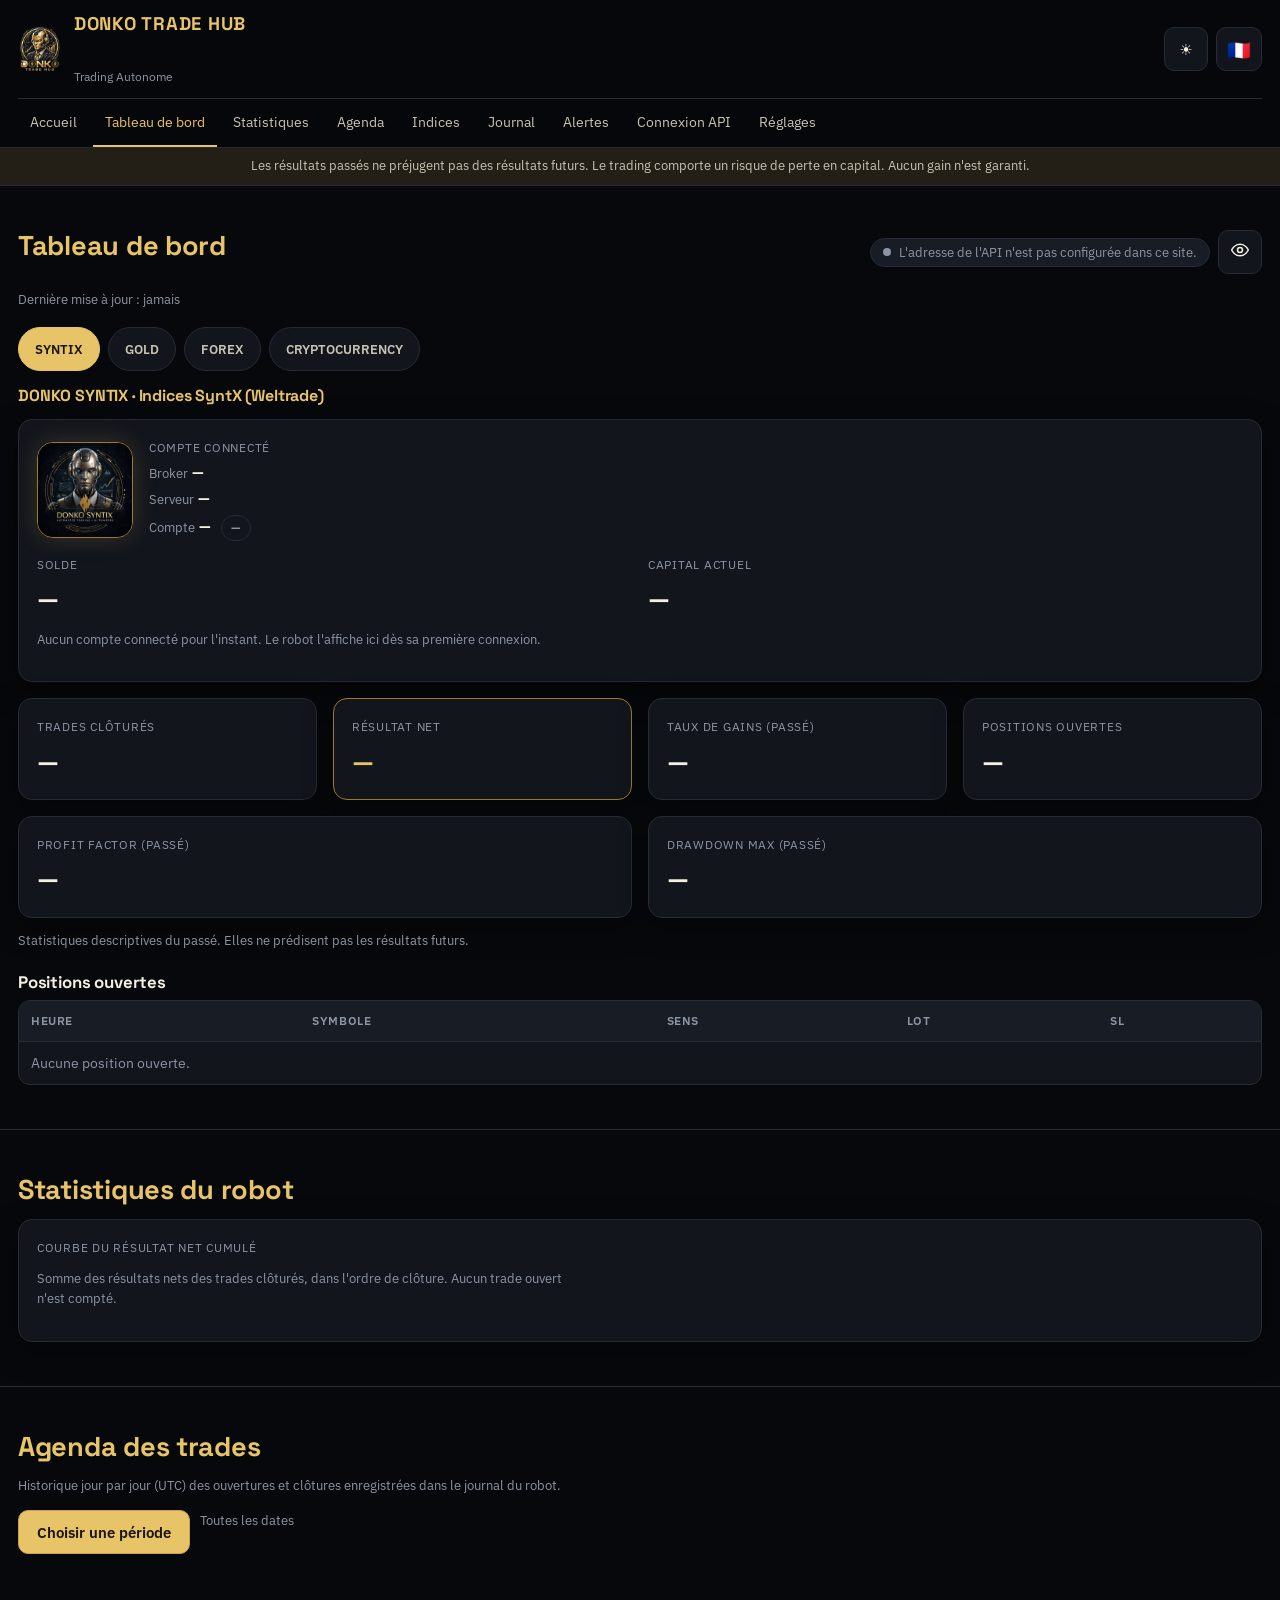
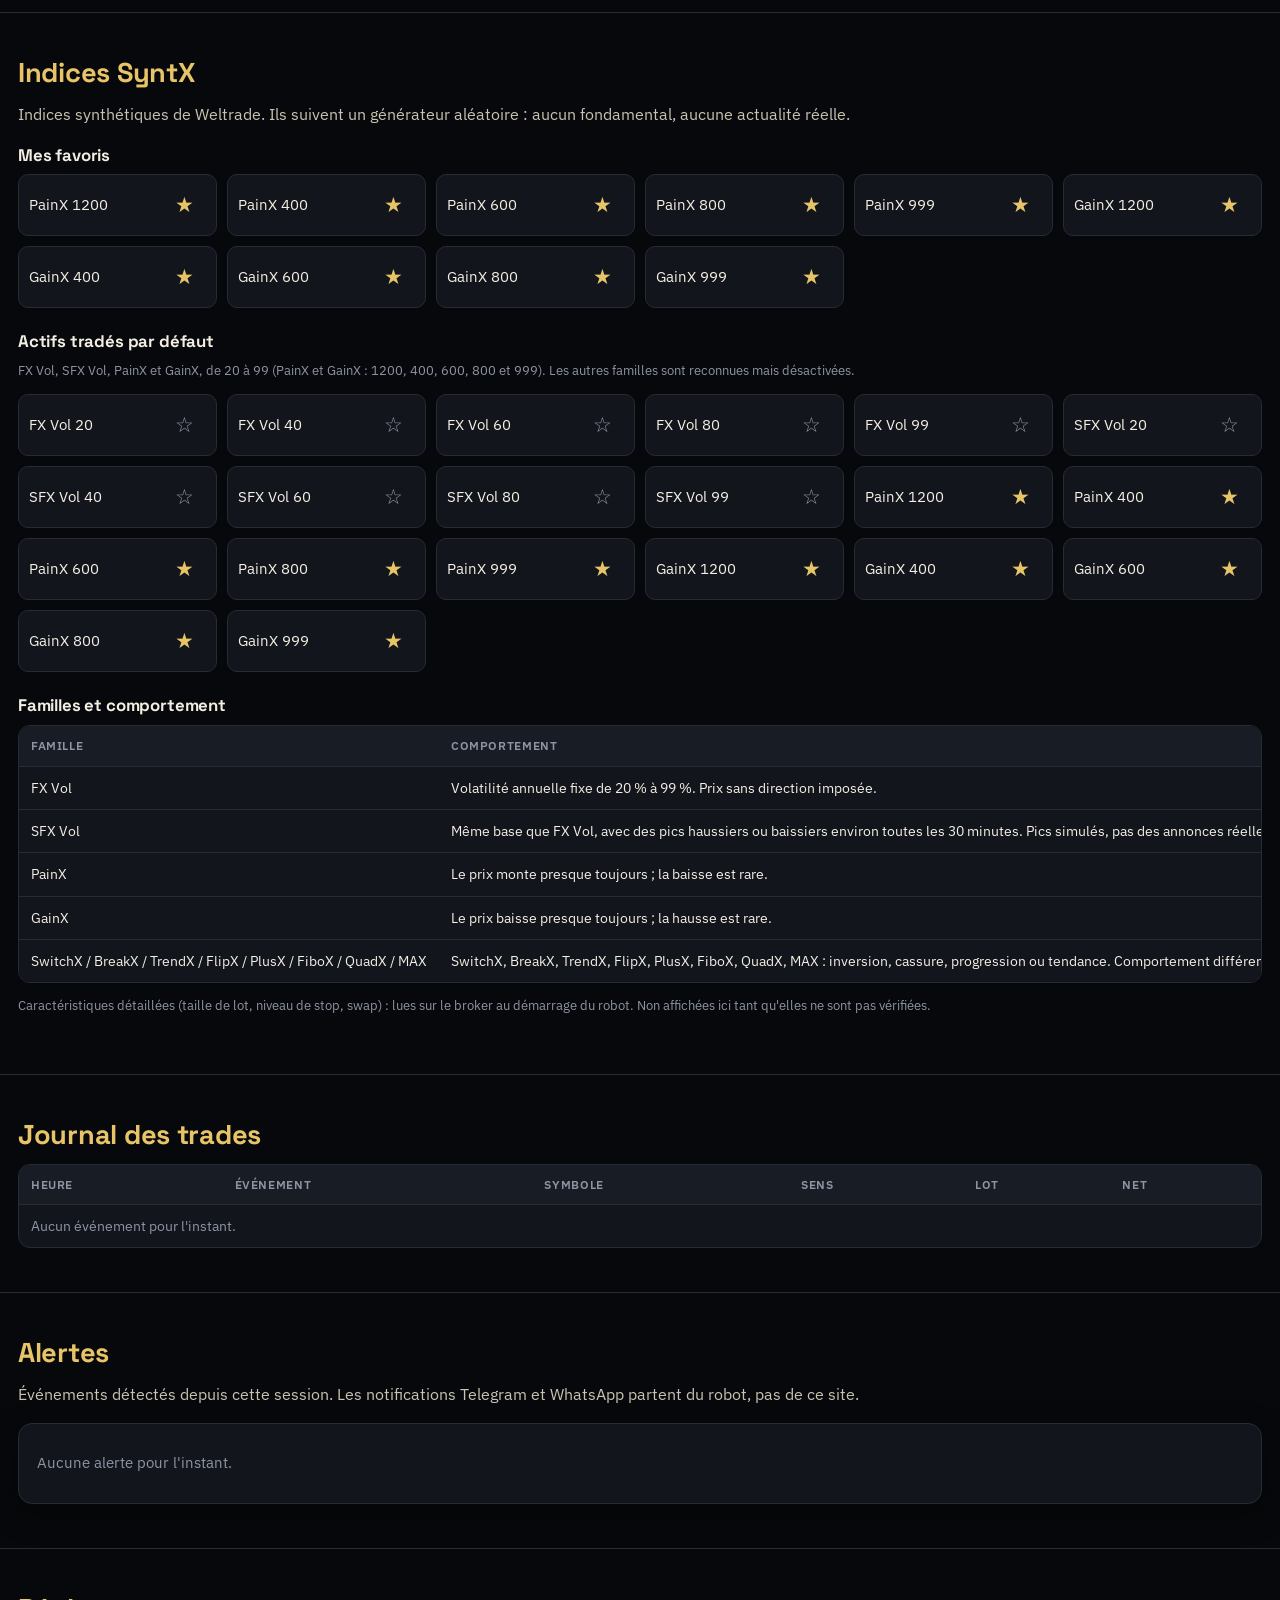
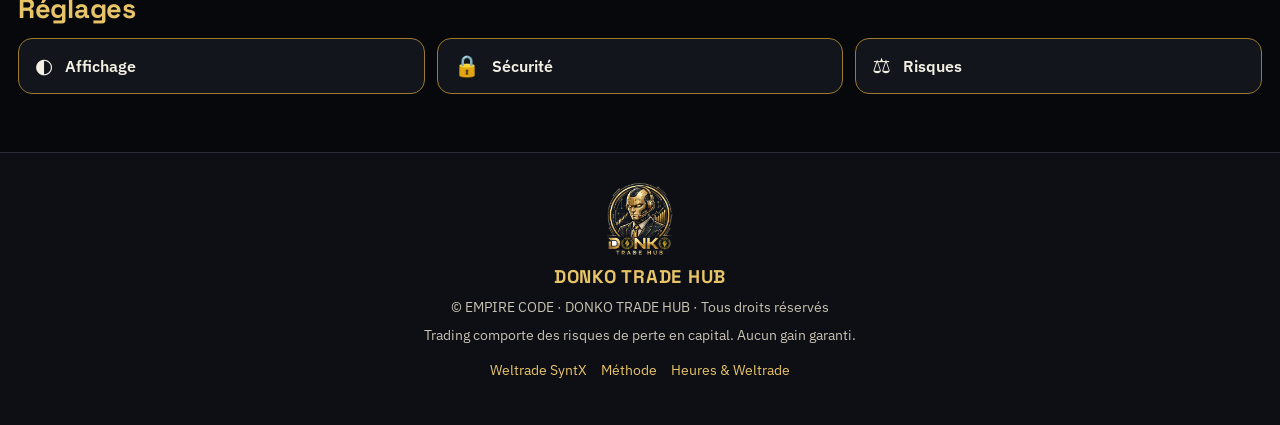
==== dashboard.html @ 9dad12d3 "Add files via upload" ====
<!doctype html>
<html lang="fr" data-theme="dark">
<head>
<meta charset="utf-8">
<meta name="viewport" content="width=device-width, initial-scale=1, viewport-fit=cover">
<meta name="theme-color" content="#07080b">
<meta name="description" content="Tableau de bord des robots DONKO TRADE HUB. Lecture seule. Aucun gain garanti.">

<title>Tableau de bord · DONKO TRADE HUB</title>
<link rel="icon" href="favicon-64.png" sizes="64x64">
<link rel="icon" href="donko.png">
<link rel="apple-touch-icon" href="icon-192.png">
<link rel="manifest" href="manifest.json">
<link rel="stylesheet" href="site.css">
</head>
<body>

<div id="lock" class="lock hidden" role="dialog" aria-modal="true" aria-labelledby="lock-title">
  <div class="lock-box">
    <img src="donko.png" alt="DONKO" width="72" height="72">
    <h2 id="lock-title" data-i18n="lock_title"></h2>
    <p class="small muted" id="lock-text" data-i18n="lock_text"></p>
    <div id="lock-pin-wrap">
      <input id="lock-input" type="password" inputmode="numeric" autocomplete="off" maxlength="8" aria-label="Code">
      <button id="lock-go" class="btn" type="button" data-i18n="lock_unlock"></button>
    </div>
    <div id="lock-pattern" class="pattern hidden" aria-label="Schéma"></div>
    <p id="lock-msg" class="small bad"></p>
  </div>
</div>

<header class="site-header">
  <div class="wrap">
    <div class="header-row">
      <a class="brand" href="index.html" aria-label="DONKO TRADE HUB">
        <img src="donko.png" alt="DONKO TRADE HUB" width="44" height="44">
        <span class="brand-text">
          <span class="brand-name">DONKO TRADE HUB</span><br>
          <span class="brand-tag" data-i18n="tagline"></span>
        </span>
      </a>
      <div class="header-tools">
        <button id="btn-theme" class="icon-btn" type="button" aria-label="Thème" title="Thème">◐</button>
        <button id="btn-lang" class="icon-btn flag" type="button" aria-label="Langue" title="Langue">🇫🇷</button>
        <button id="btn-install" class="icon-btn" type="button" data-i18n-aria="install" aria-label="Installer">⤓</button>
        <button id="btn-nav" class="icon-btn nav-toggle" type="button" aria-label="Menu" aria-expanded="false" aria-controls="main-nav">☰</button>
      </div>
    </div>
    <nav class="main-nav" id="main-nav" aria-label="Navigation">
      <ul>
        <li><a href="index.html" data-i18n="nav_home"></a></li>
        <li><a href="#tableau" data-nav="tableau" data-i18n="nav_dashboard"></a></li>
        <li><a href="#statistiques" data-nav="statistiques" data-i18n="nav_stats"></a></li>
        <li><a href="#agenda" data-nav="agenda" data-i18n="nav_agenda"></a></li>
        <li><a href="#indices" data-nav="indices" data-i18n="nav_indices"></a></li>
        <li><a href="#journal" data-nav="journal" data-i18n="nav_journal"></a></li>
        <li><a href="#alertes" data-nav="alertes" data-i18n="nav_alerts"></a></li>
        <li><a href="#connexion" data-nav="connexion" data-i18n="nav_connect"></a></li>
        <li><a href="#reglages" data-nav="reglages" data-i18n="nav_settings"></a></li>
      </ul>
    </nav>
  </div>
</header>

<div class="disclaimer-bar" data-i18n="disclaimer"></div>


<main>


  <section id="tableau">
    <div class="wrap">
      <div class="header-row" style="padding:0 0 14px;">
        <h2 data-i18n="nav_dashboard"></h2>
        <div class="header-tools">
          <span id="conn-pill" class="pill" data-i18n="status_unknown"></span>
          <button id="btn-privacy" class="icon-btn eye-btn" type="button" aria-pressed="false" aria-label="Masquer les montants" title="Masquer les montants">
            <svg viewBox="0 0 24 24" width="20" height="20" aria-hidden="true" fill="none" stroke="currentColor" stroke-width="1.8" stroke-linecap="round" stroke-linejoin="round">
              <path d="M2 12s3.5-7 10-7 10 7 10 7-3.5 7-10 7S2 12 2 12z"/><circle cx="12" cy="12" r="3"/>
              <line class="slash" x1="4" y1="4" x2="20" y2="20"/>
            </svg>
          </button>
        </div>
      </div>
      <p class="small muted"><span data-i18n="updated"></span> : <span id="updated" data-i18n="never"></span></p>

      <div id="robot-tabs" class="robot-tabs" role="tablist" aria-label="Robots"></div>
      <h2 id="robot-title" class="robot-title"></h2>
      <div class="account-card card" style="margin-top:14px;">
        <div class="account-head">
          <div class="bot"><img id="acc-img" src="robot-syntix.jpg" alt="" class="bot-art"></div>
          <div class="account-meta">
            <div class="kpi-label" data-i18n="acc_title"></div>
            <div class="account-line"><span class="muted small" data-i18n="acc_broker"></span> <strong id="acc-broker">—</strong></div>
            <div class="account-line"><span class="muted small" data-i18n="acc_server"></span> <strong id="acc-server">—</strong></div>
            <div class="account-line"><span class="muted small" data-i18n="acc_account"></span> <strong id="acc-login">—</strong> <span id="acc-mode" class="mode-badge">—</span></div>
          </div>
        </div>
        <div class="grid grid-2" style="margin-top:14px;">
          <div><div class="kpi-label" data-i18n="acc_balance"></div><div class="kpi-value sens" id="acc-balance">—</div></div>
          <div><div class="kpi-label" data-i18n="acc_equity"></div><div class="kpi-value sens" id="acc-equity">—</div></div>
        </div>
        <p id="acc-none" class="small muted" style="margin-top:10px;" data-i18n="acc_none"></p>
      </div>

      <div class="grid grid-4" style="margin-top:16px;">
        <div class="card"><div class="kpi-label" data-i18n="kpi_trades"></div><div class="kpi-value" id="k-trades">—</div></div>
        <div class="card gold"><div class="kpi-label" data-i18n="kpi_net"></div><div class="kpi-value gold sens" id="k-net">—</div></div>
        <div class="card"><div class="kpi-label" data-i18n="kpi_winrate"></div><div class="kpi-value" id="k-wr">—</div></div>
        <div class="card"><div class="kpi-label" data-i18n="kpi_open"></div><div class="kpi-value" id="k-open">—</div></div>
      </div>
      <div class="grid grid-2" style="margin-top:16px;">
        <div class="card"><div class="kpi-label" data-i18n="kpi_pf"></div><div class="kpi-value" id="k-pf">—</div></div>
        <div class="card"><div class="kpi-label" data-i18n="kpi_dd"></div><div class="kpi-value sens" id="k-dd">—</div></div>
      </div>
      <p class="small muted" style="margin-top:12px;" data-i18n="stats_note"></p>

      <h3 style="margin-top:22px;" data-i18n="open_title"></h3>
      <div class="table-wrap">
        <table>
          <thead><tr><th data-i18n="col_time"></th><th data-i18n="col_market"></th><th data-i18n="col_side"></th><th data-i18n="col_volume"></th><th>SL</th></tr></thead>
          <tbody id="open-body"><tr><td colspan="5" class="muted" data-i18n="open_none"></td></tr></tbody>
        </table>
      </div>
    </div>
  </section>

  <section id="statistiques">
    <div class="wrap">
      <h2 data-i18n="stats_title"></h2>
      <div class="card" style="margin-top:14px;">
        <div class="kpi-label" data-i18n="curve_title"></div>
        <div id="curve" class="sens" style="margin-top:10px;"></div>
        <p class="small muted" style="margin-top:8px;" data-i18n="curve_note"></p>
      </div>
    </div>
  </section>

  <section id="agenda">
    <div class="wrap">
      <h2 data-i18n="agenda_title"></h2>
      <p class="small muted" data-i18n="agenda_note"></p>
      <div class="btn-row" style="margin-top:12px;">
        <button id="cal-open" class="btn" type="button" aria-expanded="false" aria-controls="cal-panel" data-i18n="cal_open"></button>
        <span id="cal-range" class="small muted"></span>
      </div>
      <div id="cal-panel" class="card cal-panel hidden">
        <div class="grid grid-2" style="gap:10px;">
          <div class="form-row"><label for="cal-from" data-i18n="cal_from"></label><input id="cal-from" type="date"></div>
          <div class="form-row"><label for="cal-to" data-i18n="cal_to"></label><input id="cal-to" type="date"></div>
        </div>
        <div class="cal-head">
          <button id="cal-prev" class="icon-btn" type="button" aria-label="Mois précédent">‹</button>
          <strong id="cal-month"></strong>
          <button id="cal-next" class="icon-btn" type="button" aria-label="Mois suivant">›</button>
        </div>
        <div id="cal-grid" class="cal-grid"></div>
        <div class="btn-row" style="margin-top:12px;">
          <button id="cal-reset" class="btn ghost" type="button" data-i18n="cal_reset"></button>
          <button id="cal-close" class="btn ghost" type="button" data-i18n="cal_close"></button>
        </div>
        <p class="small muted" style="margin-top:8px;" data-i18n="cal_hint"></p>
      </div>
      <div id="agenda-list" style="margin-top:14px;"></div>
    </div>
  </section>

  <section id="indices">
    <div class="wrap">
      <h2 data-i18n="indices_title"></h2>
      <p data-i18n="indices_intro"></p>
      <h3 style="margin-top:20px;" data-i18n="favs_title"></h3>
      <div id="favs" class="index-grid"></div>
      <h3 style="margin-top:24px;" data-i18n="defaults_title"></h3>
      <p class="small muted" data-i18n="defaults_note"></p>
      <div id="defaults" class="index-grid" style="margin-top:10px;"></div>
      <h3 style="margin-top:24px;" data-i18n="fam_title"></h3>
      <div class="table-wrap" style="margin-top:10px;">
        <table>
          <thead><tr><th data-i18n="col_family"></th><th data-i18n="col_behavior"></th><th data-i18n="col_robot"></th></tr></thead>
          <tbody>
            <tr><td>FX Vol</td><td data-i18n="fam_fxvol"></td><td data-i18n="robot_active"></td></tr>
            <tr><td>SFX Vol</td><td data-i18n="fam_sfxvol"></td><td data-i18n="robot_active"></td></tr>
            <tr><td>PainX</td><td data-i18n="fam_painx"></td><td data-i18n="robot_active"></td></tr>
            <tr><td>GainX</td><td data-i18n="fam_gainx"></td><td data-i18n="robot_active"></td></tr>
            <tr><td>SwitchX / BreakX / TrendX / FlipX / PlusX / FiboX / QuadX / MAX</td><td data-i18n="fam_other"></td><td data-i18n="robot_off"></td></tr>
          </tbody>
        </table>
      </div>
      <p class="small muted" style="margin-top:12px;" data-i18n="spec_note"></p>
    </div>
  </section>

  <section id="journal">
    <div class="wrap">
      <h2 data-i18n="journal_title"></h2>
      <div class="table-wrap">
        <table>
          <thead><tr><th data-i18n="col_time"></th><th data-i18n="col_event"></th><th data-i18n="col_market"></th><th data-i18n="col_side"></th><th data-i18n="col_volume"></th><th data-i18n="col_net"></th></tr></thead>
          <tbody id="journal-body"><tr><td colspan="6" class="muted" data-i18n="journal_none"></td></tr></tbody>
        </table>
      </div>
    </div>
  </section>





  <section id="alertes">
    <div class="wrap">
      <h2 data-i18n="alerts_title"></h2>
      <p data-i18n="alerts_text"></p>
      <div class="card"><ul class="alerts" id="alerts-list"><li class="muted" data-i18n="alerts_none"></li></ul></div>
    </div>
  </section>

  <section id="connexion" class="connection-section">
    <div class="wrap" style="max-width:560px;">
      <div class="card">
        <h2 data-i18n="connect_title"></h2>
        <p class="small muted" data-i18n="connect_text"></p>
        <div class="form-row"><label for="api-url" data-i18n="settings_api"></label><input id="api-url" type="url" inputmode="url" autocomplete="off" placeholder="https://api.votre-domaine.tld"></div>
        <div class="form-row"><label for="api-token" data-i18n="settings_token"></label><input id="api-token" type="password" autocomplete="off"></div>
        <div class="btn-row">
          <button class="btn" id="btn-save" type="button" data-i18n="settings_save"></button>
          <button class="btn ghost" id="btn-forget" type="button" data-i18n="settings_forget"></button>
        </div>
        <p id="settings-msg" class="small" style="margin-top:12px;"></p>
      </div>
    </div>
  </section>

  <section id="reglages">
    <div class="wrap">
      <h2 data-i18n="settings_title"></h2>
      <div class="tiles">
        <button class="tile" id="open-display" type="button" aria-expanded="false" aria-controls="panel-display"><span class="tile-ico">◐</span><span data-i18n="set_display"></span></button>
        <button class="tile" id="open-security" type="button" aria-expanded="false" aria-controls="panel-security"><span class="tile-ico">🔒</span><span data-i18n="set_security"></span></button>
        <button class="tile" id="open-risk" type="button" aria-expanded="false" aria-controls="panel-risk"><span class="tile-ico">⚖</span><span data-i18n="set_risk"></span></button>
      </div>

      <div id="panel-display" class="card setting-panel hidden">
        <h3 data-i18n="set_display"></h3>
        <div class="form-row"><span class="small muted" data-i18n="settings_theme"></span>
          <div class="btn-row" style="margin-top:6px;">
            <button class="btn ghost seg" id="th-dark" type="button" data-i18n="theme_dark"></button>
            <button class="btn ghost seg" id="th-light" type="button" data-i18n="theme_light"></button>
          </div></div>
        <div class="form-row"><span class="small muted" data-i18n="settings_lang"></span>
          <div class="btn-row" style="margin-top:6px;">
            <button class="btn ghost seg flag-btn" id="lg-fr" type="button" aria-label="Français" title="Français">🇫🇷</button>
            <button class="btn ghost seg flag-btn" id="lg-en" type="button" aria-label="English" title="English">🇬🇧</button>
            <button class="btn ghost seg flag-btn" id="lg-de" type="button" aria-label="Deutsch" title="Deutsch">🇩🇪</button>
          </div></div>
        <div class="form-row"><span class="small muted" data-i18n="settings_ccy"></span>
          <div class="btn-row" style="margin-top:6px;">
            <button class="btn ghost seg" data-ccy="USD" type="button">USD</button>
            <button class="btn ghost seg" data-ccy="EUR" type="button">EUR</button>
            <button class="btn ghost seg" data-ccy="XOF" type="button">FCFA (XOF)</button>
            <button class="btn ghost seg" data-ccy="XAF" type="button">FCFA (XAF)</button>
          </div></div>
        <p id="rate-info" class="small muted" data-i18n="rate_loading"></p>
        <p class="small muted" data-i18n="rate_note"></p>
      </div>

      <div id="panel-risk" class="card setting-panel hidden">
        <h3 data-i18n="set_risk"></h3>
        <p class="small muted" data-i18n="risk_note"></p>
        <div id="risk-body" class="table-wrap" style="margin-top:10px;"></div>
      </div>

      <div id="panel-security" class="card setting-panel hidden">
        <h3 data-i18n="set_security"></h3>
        <p class="small muted" data-i18n="sec_intro"></p>
        <div class="form-row"><label for="lock-mode" data-i18n="sec_mode"></label>
          <select id="lock-mode">
            <option value="pin" data-i18n="sec_mode_pin"></option>
            <option value="pattern" data-i18n="sec_mode_pattern"></option>
          </select></div>
        <div id="sec-pin">
          <div class="form-row"><label for="pin-new" data-i18n="sec_pin_label"></label>
            <input id="pin-new" type="password" inputmode="numeric" maxlength="8" autocomplete="off"></div>
          <div class="form-row"><label for="pin-old" data-i18n="sec_pin_current"></label>
            <input id="pin-old" type="password" inputmode="numeric" maxlength="8" autocomplete="off"></div>
          <div class="btn-row">
            <button class="btn" id="pin-set" type="button" data-i18n="sec_set"></button>
            <button class="btn ghost" id="pin-change" type="button" data-i18n="sec_change"></button>
            <button class="btn ghost" id="pin-disable" type="button" data-i18n="sec_disable"></button>
          </div>
        </div>
        <div id="sec-pattern" class="hidden">
          <p class="small muted" id="pat-hint" data-i18n="pattern_hint"></p>
          <div id="pattern-setup" class="pattern" aria-label="Schéma"></div>
          <div class="btn-row" style="margin-top:10px;">
            <button class="btn" id="pat-set" type="button" data-i18n="sec_set"></button>
            <button class="btn ghost" id="pat-change" type="button" data-i18n="sec_change"></button>
            <button class="btn ghost" id="pat-disable" type="button" data-i18n="sec_disable"></button>
          </div>
        </div>
        <div class="form-row" style="margin-top:14px;"><label for="lock-after" data-i18n="sec_lock_after"></label>
          <select id="lock-after">
            <option value="5">5 s</option><option value="15">15 s</option><option value="30">30 s</option>
            <option value="60">1 min</option><option value="300">5 min</option><option value="600">10 min</option>
            <option value="900">15 min</option><option value="1200">20 min</option><option value="1800">30 min</option>
            <option value="3600">60 min</option>
          </select></div>
        <p id="sec-msg" class="small" style="margin-top:8px;"></p>
      </div>
    </div>
  </section>

</main>

<footer class="site-footer">
  <div class="wrap">
    <img class="footer-logo" src="donko.png" alt="DONKO" width="72" height="72">
    <span class="brand-name">DONKO TRADE HUB</span>
    <p data-i18n="footer_line"></p>
    <p data-i18n="footer_legal"></p>
    <div class="footer-links">
      <a href="https://www.weltrade.com/fr/trading/syntx-instruments/" target="_blank" rel="noopener">Weltrade SyntX</a>
      <a href="index.html#strategies" data-i18n="nav_method"></a>
      <a href="index.html#brokers" data-i18n="nav_hours"></a>
    </div>
  </div>
</footer>

<nav class="bottom-nav" aria-label="Navigation rapide">
  <a href="index.html" data-nav="accueil"><span>⌂</span><small data-i18n="nav_home"></small></a>
  <a href="#tableau" data-nav="tableau"><span>▦</span><small data-i18n="nav_dashboard"></small></a>
  <a href="#agenda" data-nav="agenda"><span>▤</span><small data-i18n="nav_agenda"></small></a>
  <a href="#indices" data-nav="indices"><span>★</span><small data-i18n="nav_indices"></small></a>
  <a href="#reglages" data-nav="reglages"><span>⚙</span><small data-i18n="nav_settings"></small></a>
</nav>

<script src="i18n.js"></script>
<script src="robots.js"></script>
<script src="app.js"></script>
</body>
</html>
---- site.css ----
/* DONKO TRADE HUB : feuille de style. Palette or inspirée du logo DONKO.
   Thème via l'attribut data-theme sur <html> : "dark" (défaut) ou "light". */
@import url("https://fonts.googleapis.com/css2?family=Space+Grotesk:wght@500;600;700&family=IBM+Plex+Sans:wght@400;500;600&display=swap");

:root, [data-theme="dark"] {
  --bg: #07080b;
  --bg-2: #0d0f14;
  --panel: #12151c;
  --panel-2: #181c25;
  --line: #262b36;
  --text: #f4efe3;
  --text-dim: #c9c3b3;
  --muted: #8d95a3;
  --gold: #e8c468;
  --gold-2: #c9a24a;
  --gold-deep: #9c7a2e;
  --gold-soft: rgba(232, 196, 104, 0.12);
  --ok: #2fb170;
  --bad: #e0574c;
  --shadow: 0 10px 30px rgba(0, 0, 0, 0.35);
  --header-bg: rgba(7, 8, 11, 0.92);
  color-scheme: dark;
}
[data-theme="light"] {
  --bg: #fbf7ec;
  --bg-2: #f3ecd9;
  --panel: #ffffff;
  --panel-2: #fbf6e6;
  --line: #e4d7b4;
  --text: #1b1608;
  --text-dim: #3d3520;
  --muted: #6d6446;
  --gold: #9c7a2e;
  --gold-2: #b38a33;
  --gold-deep: #7a5f22;
  --gold-soft: rgba(156, 122, 46, 0.12);
  --ok: #1f7a4b;
  --bad: #b3372d;
  --shadow: 0 10px 30px rgba(120, 90, 30, 0.15);
  --header-bg: rgba(251, 247, 236, 0.94);
  color-scheme: light;
}

* { box-sizing: border-box; }
html { scroll-behavior: smooth; -webkit-text-size-adjust: 100%; }
body {
  margin: 0;
  background: var(--bg);
  color: var(--text);
  font-family: "IBM Plex Sans", system-ui, -apple-system, "Segoe UI", Roboto, Arial, sans-serif;
  font-size: 16px;
  line-height: 1.55;
  overflow-x: hidden;
  -webkit-font-smoothing: antialiased;
}
h1, h2, h3 { font-family: "Space Grotesk", system-ui, sans-serif; letter-spacing: -0.01em; margin: 0 0 .5em; line-height: 1.15; }
h1 { font-size: clamp(1.6rem, 4vw, 2.6rem); }
h2 { font-size: clamp(1.25rem, 3vw, 1.7rem); color: var(--gold); }
h3 { font-size: 1.05rem; }
p { margin: 0 0 1em; color: var(--text-dim); max-width: 68ch; }
a { color: var(--gold); text-decoration: none; }
a:hover { text-decoration: underline; }
:focus-visible { outline: 2px solid var(--gold); outline-offset: 3px; }
.muted { color: var(--muted); }
.small { font-size: .84rem; }
.hidden { display: none !important; }
.ok { color: var(--ok); } .bad { color: var(--bad); }

.wrap { max-width: 1120px; margin: 0 auto; padding: 0 18px; }
section { padding: 44px 0; border-top: 1px solid var(--line); }
section:first-of-type { border-top: none; }

/* ---- Bandeau d'avertissement : toujours visible sous le logo ---- */
.disclaimer-bar {
  background: var(--gold-soft);
  border-bottom: 1px solid var(--line);
  color: var(--text-dim);
  font-size: .82rem;
  text-align: center;
  padding: 8px 14px;
}

/* ---- En-tête ---- */
.site-header {
  position: sticky; top: 0; z-index: 30;
  background: var(--header-bg);
  backdrop-filter: blur(10px); -webkit-backdrop-filter: blur(10px);
  border-bottom: 1px solid var(--line);
  padding-top: env(safe-area-inset-top);
}
.header-row { display: flex; align-items: center; justify-content: space-between; gap: 12px; padding: 10px 0; }
.brand { display: flex; align-items: center; gap: 12px; min-width: 0; color: var(--text); }
.brand:hover { text-decoration: none; }
.brand img { width: 44px; height: 44px; object-fit: contain; flex-shrink: 0; }
.brand-text { min-width: 0; }
.brand-name { font-family: "Space Grotesk", sans-serif; font-weight: 700; font-size: 1.15rem; color: var(--gold); letter-spacing: .04em; white-space: nowrap; }
.brand-tag { font-size: .74rem; color: var(--muted); white-space: nowrap; overflow: hidden; text-overflow: ellipsis; max-width: 46vw; }
.header-tools { display: flex; align-items: center; gap: 8px; flex-shrink: 0; }
.icon-btn {
  min-width: 44px; min-height: 44px; border-radius: 10px; border: 1px solid var(--line);
  background: var(--panel); color: var(--text); cursor: pointer; font-size: .95rem; padding: 0 10px;
  font-family: inherit;
}
.icon-btn:hover { border-color: var(--gold-2); color: var(--gold); }
.nav-toggle { display: none; }

nav.main-nav { border-top: 1px solid var(--line); }
nav.main-nav ul { list-style: none; margin: 0; padding: 0; display: flex; gap: 4px; overflow-x: auto; -webkit-overflow-scrolling: touch; scrollbar-width: none; }
nav.main-nav ul::-webkit-scrollbar { display: none; }
nav.main-nav a { display: block; padding: 12px 12px; color: var(--text-dim); font-size: .9rem; white-space: nowrap; border-bottom: 2px solid transparent; }
nav.main-nav a:hover { color: var(--gold); text-decoration: none; }
nav.main-nav a.active { color: var(--gold); border-bottom-color: var(--gold); }

@media (max-width: 860px) {
  .nav-toggle { display: inline-flex; align-items: center; justify-content: center; }
  nav.main-nav { display: none; }
  nav.main-nav.open { display: block; }
  nav.main-nav ul { flex-direction: column; overflow: visible; }
  nav.main-nav a { padding: 14px 4px; border-bottom: 1px solid var(--line); border-left: 3px solid transparent; }
  nav.main-nav a.active { border-left-color: var(--gold); border-bottom-color: var(--line); }
  .brand-tag { display: none; }
}

/* ---- Accueil ---- */
.hero { padding: 56px 0 40px; background: radial-gradient(120% 80% at 90% 0%, var(--gold-soft), transparent 60%), var(--bg); }
.eyebrow { color: var(--gold); font-weight: 600; font-size: .8rem; letter-spacing: .12em; text-transform: uppercase; margin-bottom: 12px; }
.lead { font-size: 1.05rem; color: var(--text-dim); max-width: 60ch; }
.btn-row { display: flex; flex-wrap: wrap; gap: 10px; margin-top: 22px; }
.btn {
  display: inline-flex; align-items: center; justify-content: center; min-height: 44px; padding: 10px 18px;
  border-radius: 10px; border: 1px solid var(--gold-2); background: var(--gold); color: #1a1406;
  font-weight: 600; font-family: inherit; font-size: .95rem; cursor: pointer; text-decoration: none;
}
.btn:hover { text-decoration: none; filter: brightness(1.05); }
.btn.ghost { background: transparent; color: var(--gold); }

.grid { display: grid; gap: 16px; }
.grid-2 { grid-template-columns: repeat(2, minmax(0, 1fr)); }
.grid-3 { grid-template-columns: repeat(3, minmax(0, 1fr)); }
.grid-4 { grid-template-columns: repeat(4, minmax(0, 1fr)); }
@media (max-width: 900px) { .grid-4 { grid-template-columns: repeat(2, minmax(0, 1fr)); } .grid-3 { grid-template-columns: repeat(2, minmax(0, 1fr)); } }
@media (max-width: 600px) { .grid-2, .grid-3, .grid-4 { grid-template-columns: 1fr; } }

.card { background: var(--panel); border: 1px solid var(--line); border-radius: 14px; padding: 18px; box-shadow: var(--shadow); min-width: 0; }
.card.gold { border-color: var(--gold-deep); }
.kpi-label { font-size: .78rem; color: var(--muted); text-transform: uppercase; letter-spacing: .06em; }
.kpi-value { font-family: "Space Grotesk", sans-serif; font-size: 1.55rem; font-weight: 700; color: var(--text); margin-top: 6px; word-break: break-word; }
.kpi-value.gold { color: var(--gold); }

.pill { display: inline-flex; align-items: center; gap: 8px; font-size: .82rem; padding: 5px 12px; border-radius: 999px; background: var(--panel-2); color: var(--muted); border: 1px solid var(--line); }
.pill::before { content: ""; width: 8px; height: 8px; border-radius: 50%; background: var(--muted); }
.pill.ok::before { background: var(--ok); } .pill.ok { color: var(--ok); }
.pill.bad::before { background: var(--bad); } .pill.bad { color: var(--bad); }

.table-wrap { overflow-x: auto; -webkit-overflow-scrolling: touch; border-radius: 12px; border: 1px solid var(--line); background: var(--panel); }
table { width: 100%; border-collapse: collapse; font-size: .9rem; }
th, td { text-align: left; padding: 10px 12px; border-bottom: 1px solid var(--line); white-space: nowrap; }
th { color: var(--muted); font-weight: 600; font-size: .78rem; text-transform: uppercase; letter-spacing: .05em; background: var(--panel-2); }
tr:last-child td { border-bottom: none; }

.step { border-left: 3px solid var(--gold); padding: 4px 0 4px 14px; margin-bottom: 14px; }
.step h3 { margin-bottom: 4px; color: var(--text); }
.warn-box { border: 1px solid var(--gold-deep); background: var(--gold-soft); border-radius: 12px; padding: 14px 16px; color: var(--text-dim); font-size: .92rem; }
.link-list { list-style: none; padding: 0; margin: 12px 0 0; display: grid; gap: 8px; }
.link-list a { display: block; padding: 12px 14px; border: 1px solid var(--line); border-radius: 10px; background: var(--panel); color: var(--text); }
.link-list a:hover { border-color: var(--gold-2); text-decoration: none; color: var(--gold); }

.form-row { display: grid; gap: 6px; margin-bottom: 14px; }
label { font-size: .85rem; color: var(--muted); }
input, select {
  width: 100%; min-height: 44px; padding: 10px 12px; border-radius: 10px;
  border: 1px solid var(--line); background: var(--panel-2); color: var(--text); font-family: inherit; font-size: 1rem;
}
.alerts { list-style: none; margin: 0; padding: 0; }
.alerts li { padding: 10px 0; border-bottom: 1px solid var(--line); font-size: .92rem; }
.alerts li:last-child { border-bottom: none; }

/* ---- Pied de page ---- */
.site-footer { background: var(--bg-2); border-top: 1px solid var(--line); padding: 30px 0 calc(30px + env(safe-area-inset-bottom)); text-align: center; }
.site-footer .brand-name { display: block; margin-bottom: 6px; }
.site-footer p { margin: 6px auto; max-width: 70ch; font-size: .86rem; }
.footer-links { display: flex; flex-wrap: wrap; justify-content: center; gap: 14px; margin: 14px 0; font-size: .86rem; }

/* ---- Bouton d'installation (PWA) : visible seulement si l'installation est proposée ---- */
#btn-install { display: none; }

@media (max-width: 420px) {
  .icon-btn { min-width: 40px; padding: 0 8px; }
  .header-tools { gap: 6px; }
  .brand-name { font-size: 1rem; }
  .brand img { width: 36px; height: 36px; }
}

/* Correctif : le nom de marque ne doit jamais passer sous les boutons de l'en-tête */
.header-row { min-width: 0; }
.brand { flex: 1 1 auto; min-width: 0; }
.brand-text { min-width: 0; flex: 1 1 auto; overflow: hidden; }
.brand-name { display: block; max-width: 100%; overflow: hidden; text-overflow: ellipsis; }
.header-tools { flex: 0 0 auto; }

/* Connexion API : masquée sauf accès volontaire (#connexion) */
.connection-section { display: none; }
.connection-section.open { display: block; }

/* Bouton EMPIRE CODE HUB : doré, pulsation douce. Animation désactivée si les mouvements sont réduits. */
.empire-cta-wrap { margin-top: 22px; display: flex; flex-direction: column; align-items: flex-start; gap: 6px; }
.empire-cta {
  display: inline-flex; align-items: center; justify-content: center; min-height: 48px; padding: 12px 24px;
  border-radius: 999px; border: 1px solid #f3d98a;
  background: linear-gradient(120deg, #f3d98a 0%, #e8c468 45%, #c9a24a 100%);
  color: #1a1406; font-family: "Space Grotesk", sans-serif; font-weight: 700; font-size: 1rem; letter-spacing: .02em;
  text-decoration: none; box-shadow: 0 0 0 0 rgba(232, 196, 104, .55);
  animation: empire-pulse 2.2s ease-in-out infinite;
}
.empire-cta:hover { text-decoration: none; filter: brightness(1.06); }
@keyframes empire-pulse {
  0%   { box-shadow: 0 0 0 0 rgba(232, 196, 104, .55); transform: scale(1); }
  70%  { box-shadow: 0 0 0 16px rgba(232, 196, 104, 0); transform: scale(1.03); }
  100% { box-shadow: 0 0 0 0 rgba(232, 196, 104, 0); transform: scale(1); }
}
@media (prefers-reduced-motion: reduce) {
  .empire-cta { animation: none; }
}

/* Logo sans fond : pas de cadre, pas de fond derrière */
.brand img, .footer-logo { background: none; border: 0; box-shadow: none; }
.footer-logo { display: block; margin: 0 auto 8px; }
#curve svg { width: 100%; height: auto; display: block; }
.agenda-day { border: 1px solid var(--line); border-radius: 12px; padding: 12px 14px; margin-bottom: 10px; background: var(--panel); }
.agenda-day h3 { margin-bottom: 6px; color: var(--gold); font-size: .98rem; }
.fav-row { display: flex; justify-content: space-between; align-items: center; gap: 10px; padding: 10px 12px; border: 1px solid var(--line); border-radius: 10px; background: var(--panel); }
.star { background: none; border: 0; font-size: 1.3rem; cursor: pointer; color: var(--muted); min-width: 44px; min-height: 44px; }
.star.on { color: var(--gold); }
.index-chip { display: flex; justify-content: space-between; align-items: center; gap: 8px; padding: 10px 12px; border: 1px solid var(--line); border-radius: 10px; background: var(--panel); font-size: .92rem; }

/* ===== Verrou ===== */
.lock { position: fixed; inset: 0; z-index: 100; display: flex; align-items: center; justify-content: center;
  background: rgba(7, 8, 11, .96); backdrop-filter: blur(12px); -webkit-backdrop-filter: blur(12px); padding: 20px; }
.lock.hidden { display: none !important; }
.lock-box { width: 100%; max-width: 340px; text-align: center; background: var(--panel); border: 1px solid var(--gold-deep);
  border-radius: 18px; padding: 26px 22px; box-shadow: var(--shadow); }
.lock-box img { margin: 0 auto 10px; display: block; }
.lock-box input { text-align: center; letter-spacing: .4em; font-size: 1.4rem; margin: 14px 0; }
.lock-box .btn { width: 100%; }
body.locked { overflow: hidden; }
.bad { color: var(--bad); }

/* ===== Compte relié : robot au logo, dégradé doré ===== */
.account-head { display: flex; align-items: center; gap: 16px; }
.bot { position: relative; width: 86px; height: 86px; flex-shrink: 0; border-radius: 22px;
  background: radial-gradient(circle at 30% 20%, #2a2212, #0d0f14 70%); border: 1px solid var(--gold-deep);
  box-shadow: 0 0 24px rgba(232, 196, 104, .18); display: flex; align-items: center; justify-content: center; overflow: hidden; }
.bot-svg { position: absolute; inset: 0; width: 100%; height: 100%; opacity: .55; }
.bot-logo { position: relative; width: 46px; height: 46px; margin-top: 14px; }
.account-meta { min-width: 0; }
.account-line { font-size: .92rem; margin-top: 4px; word-break: break-word; }
.mode-badge { display: inline-block; margin-left: 6px; font-size: .72rem; font-weight: 700; letter-spacing: .06em;
  padding: 3px 9px; border-radius: 999px; border: 1px solid var(--line); color: var(--muted); }
.mode-badge.demo { color: var(--gold); border-color: var(--gold-deep); }
.mode-badge.real { color: var(--ok); border-color: var(--ok); }

/* ===== Montants masqués sur demande ===== */
.private .sens { filter: blur(8px); user-select: none; -webkit-user-select: none; }

/* ===== Calendrier ===== */
.cal-head { display: flex; align-items: center; justify-content: space-between; gap: 8px; margin: 6px 0 10px; }
.cal-head strong { text-transform: capitalize; }
.cal-grid { display: grid; grid-template-columns: repeat(7, 1fr); gap: 4px; }
.cal-wd { font-size: .72rem; text-align: center; color: var(--muted); padding: 4px 0; text-transform: uppercase; }
.cal-blank { min-height: 40px; }
.cal-day { min-height: 42px; border-radius: 10px; border: 1px solid transparent; background: var(--panel-2); color: var(--text);
  font-family: inherit; font-size: .95rem; cursor: pointer; position: relative; }
.cal-day.has::after { content: ""; position: absolute; bottom: 5px; left: 50%; transform: translateX(-50%);
  width: 5px; height: 5px; border-radius: 50%; background: var(--gold); }
.cal-day.in { background: var(--gold-soft); border-color: var(--gold-deep); }
.cal-day.edge { background: var(--gold); color: #1a1406; border-color: var(--gold); font-weight: 700; }

/* ===== Indices ===== */
.index-grid { display: grid; gap: 10px; grid-template-columns: repeat(auto-fill, minmax(190px, 1fr)); }
.index-chip { display: flex; justify-content: space-between; align-items: center; gap: 8px; padding: 8px 10px;
  border: 1px solid var(--line); border-radius: 10px; background: var(--panel); font-size: .92rem; }

/* ===== Boutons de sélection (thème, langue, devise) ===== */
.btn.seg.active { background: var(--gold); color: #1a1406; border-color: var(--gold); }
.flag-btn { font-size: 1.4rem; min-width: 56px; padding: 6px 12px; }
.icon-btn.flag { font-size: 1.2rem; }

/* ===== Connexion : masquée sauf accès volontaire ===== */
.connection-section { display: none; }
.connection-section.open { display: block; }
.hidden { display: none !important; }
.footer-logo { display: block; margin: 0 auto 8px; background: none; }
.brand img { background: none; }

/* ===== Barre de navigation du bas (téléphone) ===== */
.bottom-nav { display: none; }
@media (max-width: 860px) {
  .nav-toggle { display: none !important; }
  .main-nav { display: none !important; }
  .brand-tag { display: none; }
  body { padding-bottom: calc(74px + env(safe-area-inset-bottom)); }
  .bottom-nav { position: fixed; left: 0; right: 0; bottom: 0; z-index: 40; display: flex; justify-content: space-around;
    background: var(--header-bg); backdrop-filter: blur(12px); -webkit-backdrop-filter: blur(12px);
    border-top: 1px solid var(--line); padding: 6px 4px calc(6px + env(safe-area-inset-bottom)); }
  .bottom-nav a { flex: 1; display: flex; flex-direction: column; align-items: center; gap: 2px; color: var(--muted);
    text-decoration: none; padding: 4px 0; min-height: 48px; }
  .bottom-nav a span { font-size: 1.15rem; line-height: 1; }
  .bottom-nav a small { font-size: .66rem; }
  .bottom-nav a.active { color: var(--gold); }
}

/* ===== Responsive : rien ne dépasse la largeur du téléphone ===== */
html, body { max-width: 100%; }
img, svg, video { max-width: 100%; height: auto; }
.wrap, .card, .wrap > *, .grid > * { min-width: 0; max-width: 100%; }
.header-row { flex-wrap: wrap; min-width: 0; }
.header-tools { flex-wrap: wrap; justify-content: flex-end; min-width: 0; }
.pill { white-space: normal; max-width: 100%; min-width: 0; line-height: 1.3; text-align: left; }
.grid-2, .grid-3, .grid-4 { grid-template-columns: repeat(auto-fit, minmax(min(100%, 220px), 1fr)); }
@media (max-width: 600px) {
  .grid-2, .grid-3, .grid-4 { grid-template-columns: minmax(0, 1fr); }
  .btn-row > * { flex: 1 1 auto; }
  .account-head { flex-wrap: wrap; }
}
@media (max-width: 600px) {
  .header-row > .header-tools { flex: 1 1 100%; justify-content: space-between; }
  .footer-links { flex-direction: column; align-items: center; }
}

/* ===== Œil : barre visible seulement quand les montants sont cachés ===== */
.eye-btn .slash { display: none; }
body.private .eye-btn .slash { display: inline; }

/* ===== Compte connecté : logo seul dans son cadre ===== */
.bot { background: radial-gradient(circle at 30% 20%, #2a2212, #0d0f14 70%); }
.bot-logo { width: 76px; height: 76px; margin: 0; object-fit: contain; }

/* ===== Menus de réglages et calendrier replié ===== */
.tiles { display: grid; grid-template-columns: repeat(auto-fit, minmax(160px, 1fr)); gap: 12px; margin: 14px 0; }
.tile { display: flex; align-items: center; gap: 12px; min-height: 56px; padding: 12px 16px; border-radius: 14px;
  border: 1px solid var(--gold-deep); background: var(--panel); color: var(--text); font-family: inherit; font-size: 1rem;
  font-weight: 600; cursor: pointer; text-align: left; }
.tile:hover { border-color: var(--gold); }
.tile-ico { font-size: 1.3rem; }
.setting-panel { margin-bottom: 14px; }
.cal-panel { margin-top: 12px; }
.hidden { display: none !important; }

/* ===== Schéma de déverrouillage : grille 3 x 3 ===== */
.pattern { display: grid; grid-template-columns: repeat(3, 1fr); gap: 14px; width: min(260px, 100%); margin: 14px auto;
  padding: 12px; border-radius: 16px; background: var(--panel-2); border: 1px solid var(--line); touch-action: none;
  user-select: none; -webkit-user-select: none; }
.pattern.hidden { display: none; }
.pn { aspect-ratio: 1; border-radius: 50%; border: 2px solid var(--gold-deep); background: var(--bg-2);
  transition: background .15s, box-shadow .15s; }
.pn.on { background: var(--gold); box-shadow: 0 0 14px rgba(232, 196, 104, .55); border-color: var(--gold); }

/* ===== Verrou : texte et champs centrés ===== */
.lock-box .pattern { margin-top: 10px; }

/* Logo du tableau de bord : illustration carrée, sans recadrage */
.bot { width: 96px; height: 96px; padding: 0; overflow: hidden; border-radius: 16px; }
.bot-art { width: 100%; height: 100%; object-fit: cover; display: block; }

/* ===== Logo d'accueil, juste sous l'avertissement ===== */
.brand-hero { display: flex; justify-content: center; padding: 22px 16px 6px; }
.brand-hero img { width: min(180px, 46vw); height: auto; border-radius: 22px; box-shadow: 0 0 30px rgba(232,196,104,.18); }

/* ===== Onglets des robots dans le tableau de bord ===== */
.robot-tabs { display: flex; gap: 8px; overflow-x: auto; padding: 4px 0 6px; scrollbar-width: none; -webkit-overflow-scrolling: touch; }
.robot-tabs::-webkit-scrollbar { display: none; }
.robot-tab { flex: 0 0 auto; min-height: 44px; padding: 8px 16px; border-radius: 999px; border: 1px solid var(--line);
  background: var(--panel); color: var(--text-dim); font-family: inherit; font-weight: 600; cursor: pointer; }
.robot-tab.active { background: var(--gold); color: #1a1406; border-color: var(--gold); }
.robot-title { font-size: 1rem; color: var(--gold); margin: 10px 0 0; }

/* ===== Section Robots ===== */
.robots-group { display: block; width: 100%; height: auto; border-radius: 18px; margin: 18px 0 24px; border: 1px solid var(--line); }
.robots-grid { display: grid; gap: 18px; grid-template-columns: repeat(auto-fit, minmax(min(100%, 300px), 1fr)); }
.robot-card img { width: 100%; height: auto; border-radius: 14px; display: block; margin-bottom: 12px; }
.robot-card h3 { color: var(--gold); }
.robot-card h4 { margin: 14px 0 6px; font-size: .95rem; }
.robot-card ul { margin: 0; padding-left: 18px; color: var(--text-dim); font-size: .92rem; }
.robot-card li { margin-bottom: 4px; }
.robot-status { color: var(--gold); font-weight: 600; }

/* ===== Blog : affiche au format réseau social ===== */
.poster { width: 100%; max-width: 360px; height: auto; border-radius: 16px; justify-self: center; border: 1px solid var(--line); }

/* ===== DONKO TRADE HUB : page vitrine ===== */
.vitrine .brand-name { letter-spacing: .04em; }
.hero-inner { text-align: center; }
.hero-logo { width: min(220px, 60vw); height: auto; margin: 6px auto 4px; }
.hero h1 { font-size: clamp(1.8rem, 6vw, 2.8rem); }
.hero-btns { justify-content: center; }
.hero-note { margin-top: 16px; }
.robot-grid { display: grid; gap: 16px; grid-template-columns: repeat(auto-fit, minmax(min(100%, 220px), 1fr)); margin-top: 18px; }
.robot-tile { position: relative; display: flex; flex-direction: column; gap: 8px; padding: 14px; border-radius: 16px;
  background: var(--panel); border: 1px solid var(--c, var(--line)); color: var(--text); text-decoration: none; }
.robot-tile img { width: 100%; height: auto; border-radius: 12px; }
.robot-tile strong { color: var(--c, var(--gold)); font-size: 1rem; }
.robot-tile span { font-size: .88rem; color: var(--muted); }
.robot-tile:hover { text-decoration: none; transform: translateY(-2px); }
.badge { display: inline-block; align-self: flex-start; font-size: .72rem; font-weight: 700; letter-spacing: .06em;
  padding: 4px 10px; border-radius: 999px; background: #e8c468; color: #1a1406; }
.robot-tile .badge { position: absolute; top: 10px; left: 10px; }
.robot-section { padding: 36px 0; border-top: 1px solid var(--line); }
.robot-layout { display: grid; grid-template-columns: minmax(0, 260px) minmax(0, 1fr); gap: 26px; align-items: start; }
.robot-logo { width: 100%; max-width: 260px; height: auto; border-radius: 16px; border: 1px solid var(--c, var(--line)); }
.robot-section h2 { color: var(--c, var(--gold)); }
.robot-market { color: var(--text-dim); }
.robot-section h3 { margin-top: 16px; font-size: 1rem; }
.status { margin-top: 16px; font-weight: 600; color: var(--c, var(--gold)); }
.broker-list { display: flex; flex-wrap: wrap; gap: 8px; list-style: none; padding: 0; margin: 6px 0; }
.broker-list a { display: inline-block; padding: 8px 14px; border-radius: 999px; border: 1px solid var(--line); background: var(--panel); color: var(--text); }
.strategy-grid { display: grid; gap: 16px; grid-template-columns: repeat(auto-fit, minmax(min(100%, 240px), 1fr)); margin-top: 18px; }
.strategy h3 { color: var(--gold); }
.strategy ul { padding-left: 18px; margin: 10px 0 0; color: var(--text-dim); font-size: .92rem; }
.strategy li { margin-bottom: 6px; }
.example { color: var(--text-dim); font-size: .95rem; }
.broker-grid { display: flex; flex-wrap: wrap; gap: 10px; margin-top: 14px; }
#spreads .card ul { padding-left: 18px; }
#spreads .card li { margin-bottom: 6px; }
@media (max-width: 760px) {
  .robot-layout { grid-template-columns: minmax(0, 1fr); }
  .robot-logo { max-width: 220px; margin: 0 auto; }
}

/* Vitrine : pas de barre du bas. Le menu se déroule sur téléphone, et reste visible sur ordinateur. */
.vitrine .nav-toggle { display: inline-flex !important; }
.vitrine .main-nav { display: none !important; }
.vitrine .main-nav.open { display: block !important; }
@media (min-width: 861px) {
  .vitrine .nav-toggle { display: none !important; }
  .vitrine .main-nav { display: block !important; }
}
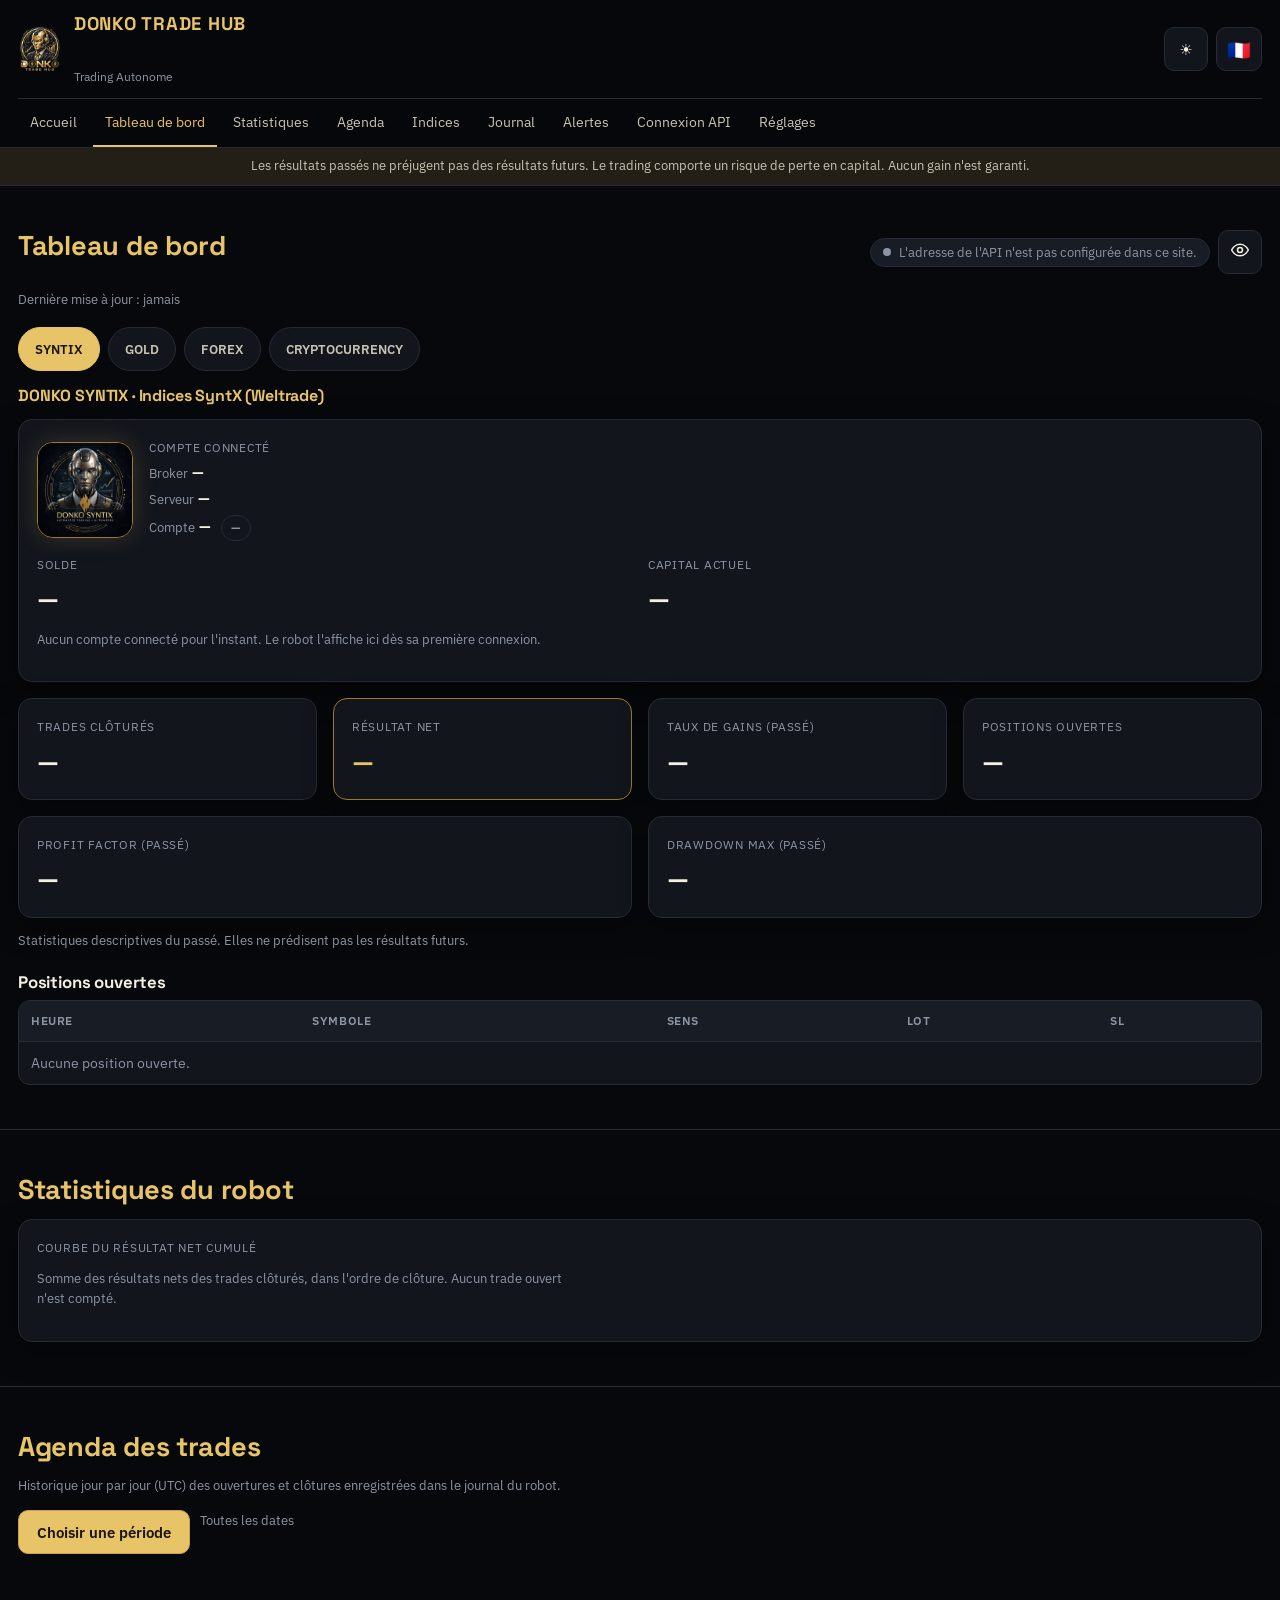
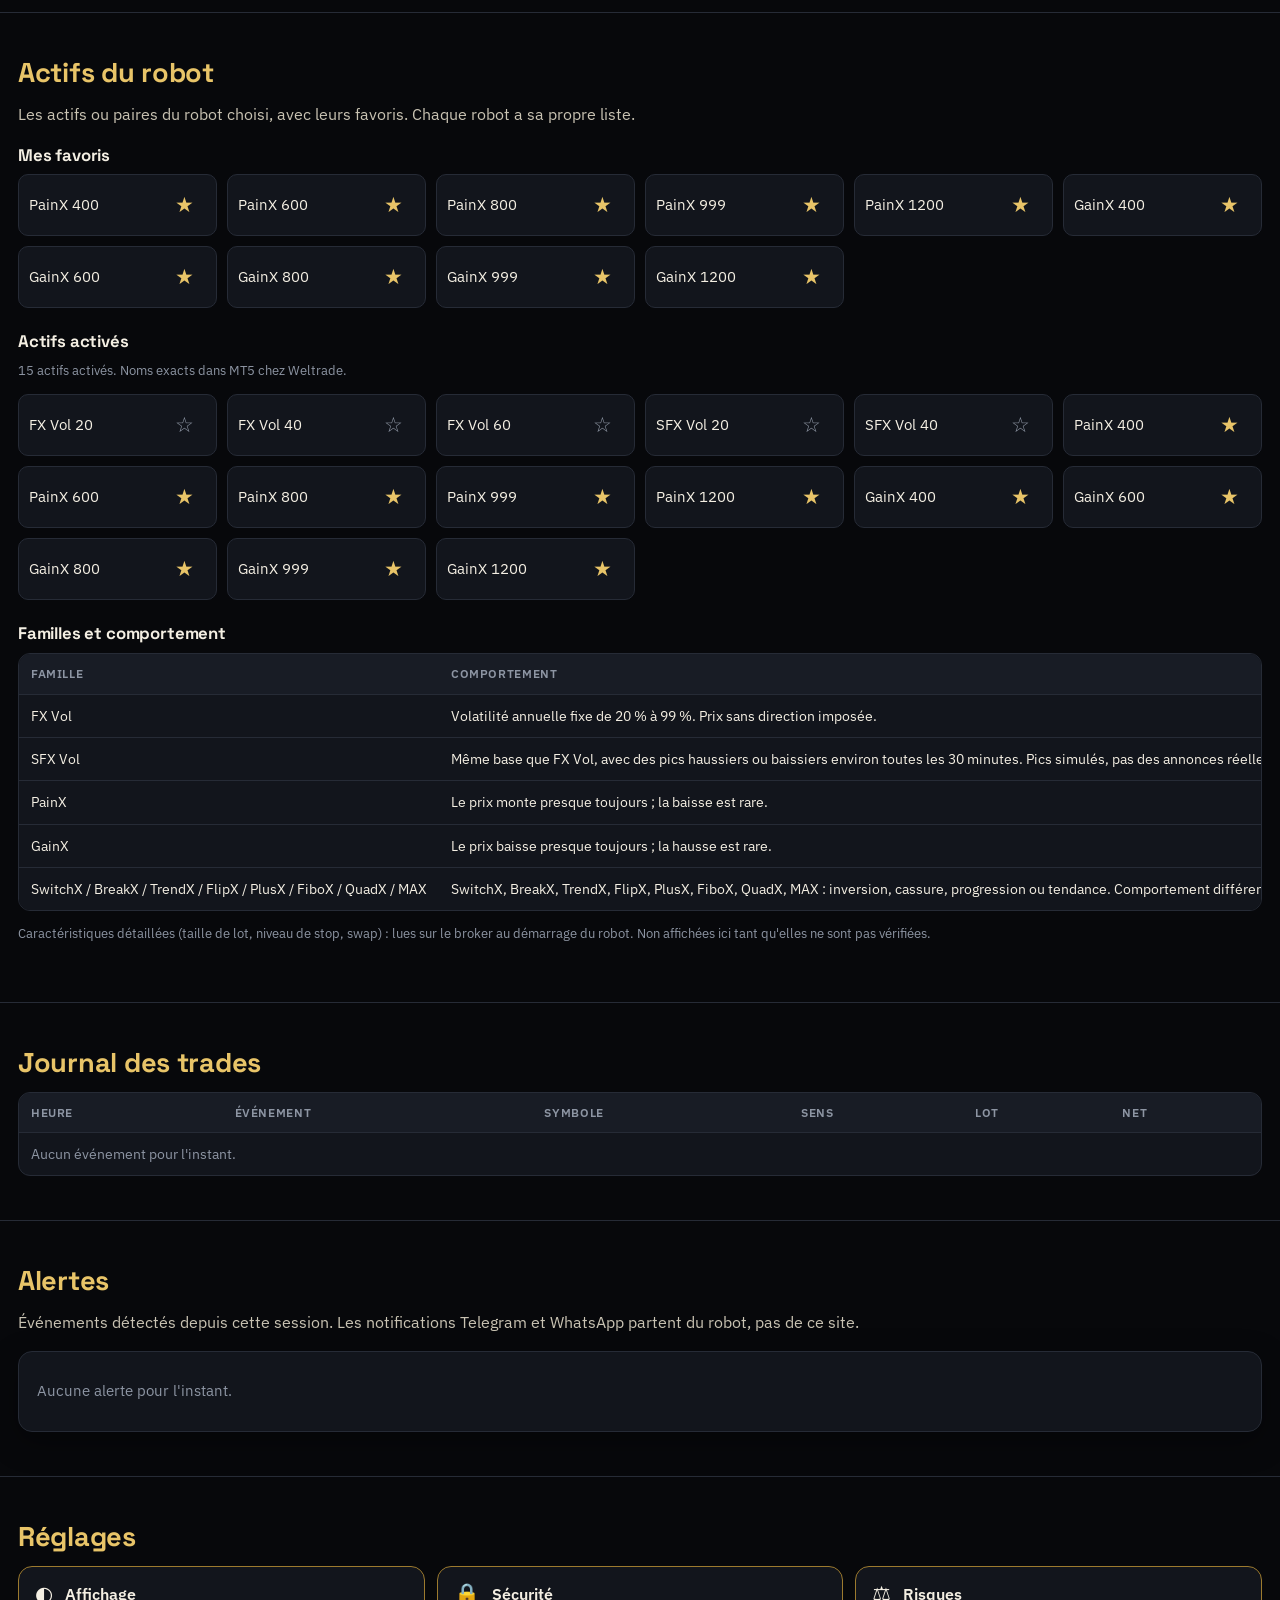
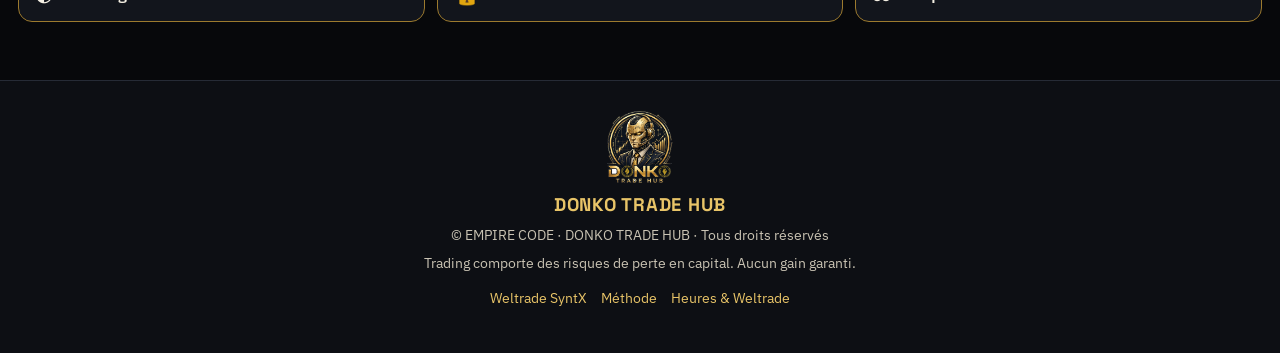
==== commit e99fba75: "Add files via upload" ====
--- a/dashboard.html
+++ b/dashboard.html
@@ -88,7 +88,7 @@
       <h2 id="robot-title" class="robot-title"></h2>
       <div class="account-card card" style="margin-top:14px;">
         <div class="account-head">
-          <div class="bot"><img id="acc-img" src="robot-syntix.jpg" alt="" class="bot-art"></div>
+          <div class="bot"><img id="acc-img" src="logo-donko-syntix.jpg" alt="" class="bot-art"></div>
           <div class="account-meta">
             <div class="kpi-label" data-i18n="acc_title"></div>
             <div class="account-line"><span class="muted small" data-i18n="acc_broker"></span> <strong id="acc-broker">—</strong></div>
@@ -172,8 +172,9 @@
       <h3 style="margin-top:20px;" data-i18n="favs_title"></h3>
       <div id="favs" class="index-grid"></div>
       <h3 style="margin-top:24px;" data-i18n="defaults_title"></h3>
-      <p class="small muted" data-i18n="defaults_note"></p>
+      <p class="small muted" id="defaults-note" data-i18n="defaults_note"></p>
       <div id="defaults" class="index-grid" style="margin-top:10px;"></div>
+      <div id="fam-block">
       <h3 style="margin-top:24px;" data-i18n="fam_title"></h3>
       <div class="table-wrap" style="margin-top:10px;">
         <table>
@@ -186,6 +187,7 @@
             <tr><td>SwitchX / BreakX / TrendX / FlipX / PlusX / FiboX / QuadX / MAX</td><td data-i18n="fam_other"></td><td data-i18n="robot_off"></td></tr>
           </tbody>
         </table>
+      </div>
       </div>
       <p class="small muted" style="margin-top:12px;" data-i18n="spec_note"></p>
     </div>
